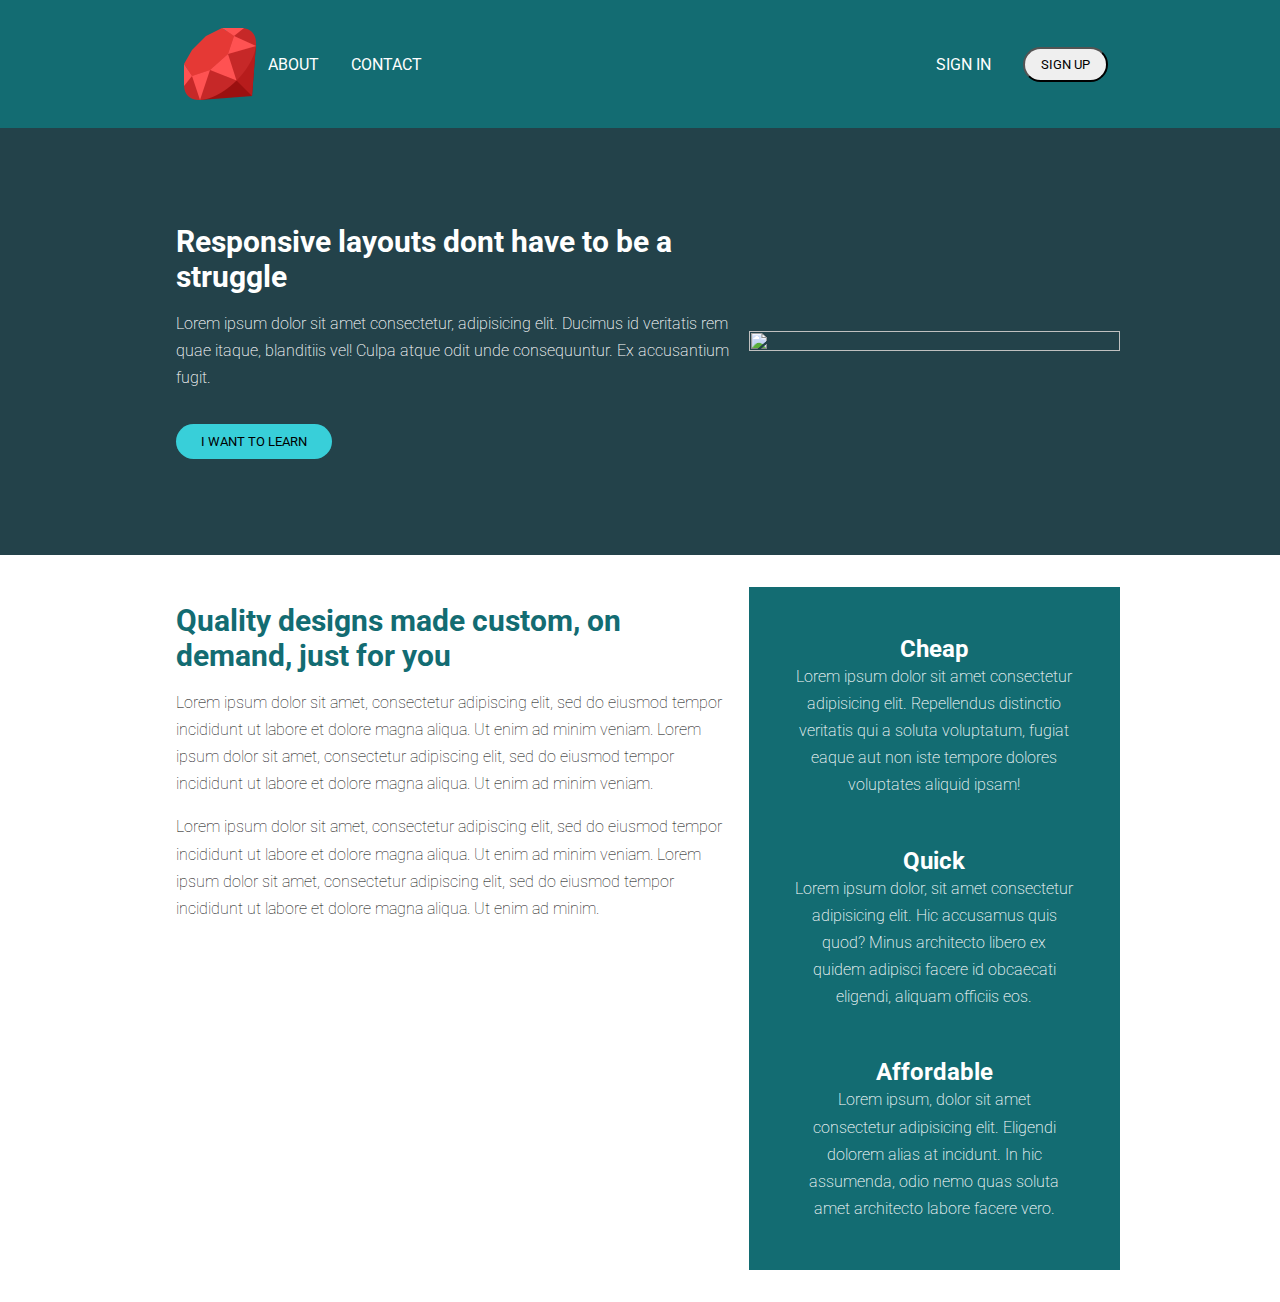
==== challenge03/index.html @ 2e322c72 "css practices today" ====
<html lang="en">

<head>
  <meta charset="UTF-8" />
  <meta http-equiv="X-UA-Compatible" content="IE=edge" />
  <meta name="viewport" content="width=device-width, initial-scale=1.0" />
  <link rel="stylesheet" href="styles.css" />
  <title>Document</title>
  <link rel="preconnect" href="https://fonts.gstatic.com" />
  <link href="https://fonts.googleapis.com/css2?family=Roboto:wght@400;900&display=swap" rel="stylesheet" />
</head>

<body>

  <header>
    <nav>

      <ul class="nav-list">
        <a href="#">
          <img src="./ruby.png" alt="">
        </a>
        <li class="nav-item">
          ABOUT
        </li>
        <li class="nav-item">
          CONTACT
        </li>
      </ul>
      <ul class="nav-list">
        <li class="nav-item">
          SIGN IN
        </li>
        <li class="nav-item">
          <button>SIGN UP</button>
        </li>
      </ul>

    </nav>
  </header>
  <div class="hero">
    <div class="container">
      <div class="text-box">
        <h1>Responsive layouts dont have to be a struggle</h1>
        <p>
          Lorem ipsum dolor sit amet consectetur, adipisicing elit. Ducimus id
          veritatis rem quae itaque, blanditiis vel! Culpa atque odit unde
          consequuntur. Ex accusantium fugit.
        </p>
        <button>I WANT TO LEARN</button>
      </div>
      <div class="box image">
        <img src="./hero-img.jpg" alt="" />
      </div>
    </div>
  </div>


    <div class="container two">
      <div class="left-text">
        <h1>Quality designs made custom, on demand,
          just for you
        </h1>
        <p>
          Lorem ipsum dolor sit amet, consectetur adipiscing elit, sed do eiusmod
          tempor incididunt ut labore et dolore magna aliqua. Ut enim ad minim
          veniam. Lorem ipsum dolor sit amet, consectetur adipiscing elit, sed do
          eiusmod tempor incididunt ut labore et dolore magna aliqua. Ut enim ad
          minim veniam.
        </p>
        <p>
          Lorem ipsum dolor sit amet, consectetur adipiscing elit, sed do eiusmod
          tempor incididunt ut labore et dolore magna aliqua. Ut enim ad minim
          veniam. Lorem ipsum dolor sit amet, consectetur adipiscing elit, sed do
          eiusmod tempor incididunt ut labore et dolore magna aliqua. Ut enim ad
          minim.
        </p>

      </div>



      <div class="right-text">
        <div class="container">
          <div class="row">
            <div class="col">
              <h2>Cheap</h2>
              <p>
                Lorem ipsum dolor sit amet consectetur adipisicing elit. Repellendus distinctio veritatis qui a soluta voluptatum, fugiat eaque aut non iste tempore dolores voluptates aliquid ipsam!
              </p>
            </div>
            <div class="col">
              <h2>Quick</h2>
              <p>
                Lorem ipsum dolor, sit amet consectetur adipisicing elit. Hic accusamus quis quod? Minus architecto libero ex quidem adipisci facere id obcaecati eligendi, aliquam officiis eos.
              </p>
            </div>
            <div class="col">
              <h2>Affordable</h2>
              <p>
                Lorem ipsum, dolor sit amet consectetur adipisicing elit. Eligendi dolorem alias at incidunt. In hic assumenda, odio nemo quas soluta amet architecto labore facere vero.
              </p>
            </div>
          </div>
        </div>
      </div>
    </div>
  </div>

</body>

</html>
---- challenge03/styles.css ----
* {
  margin: 0;
  padding: 0;
  font-family: "Roboto", sans-serif;
  -webkit-font-smoothing: antialiased;
}
.hero {
  color: white;
  background-color: #23424a;
  padding: 5rem 0rem 5rem 0rem;
}

.container,
nav {
  width: 75%;
  margin: 0 auto;
  max-width: 1100px;
  display: flex;
}

.text-box {
  width: 60%;
  margin: 1rem;
}

.image img {
  width: 100%;
  object-fit: contain;
}

.image {
  align-self: center;
  /* text-align: center; */
  width: 40%;
}

h1 {
  font-size: 30px;
  margin-bottom: 1rem;
}

p {
  font-size: 1rem;
  font-weight: 200;
  line-height: 1.7;
}

.text-box button {
  margin-top: 2rem;
  font-weight: 400;
  border-radius: 20px;
  padding: 10px 25px;
  color: black;
  background-color: #38cfd9;
  border: none;
}

button:hover {
  cursor: pointer;
  opacity: 0.9;
}

.right-text {
  background-color: #136c72;
  width: 40%;
  color: white;
  text-align: center;
}

.two {
  margin: 2rem auto;
}

.left-text {
  margin: 1rem;
  width: 60%;
}

.left-text h1 {
  color: #136c72;
}

.left-text p {
  margin-top: 1rem;
  font-weight: lighter;
}

.col {
  margin: 3rem auto;
}

nav {
  justify-content: space-between;
}
ul {
  list-style: none;
}

.nav-item + .nav-item {
  margin-left: 2rem;
}

nav button {
  padding: 0.5rem 1rem;
  border-radius: 20px;
}

header {
  padding: 1rem;
  background: #136c72;
  color: white;
}

.nav-list {
  display: flex;
  align-items: center;
}
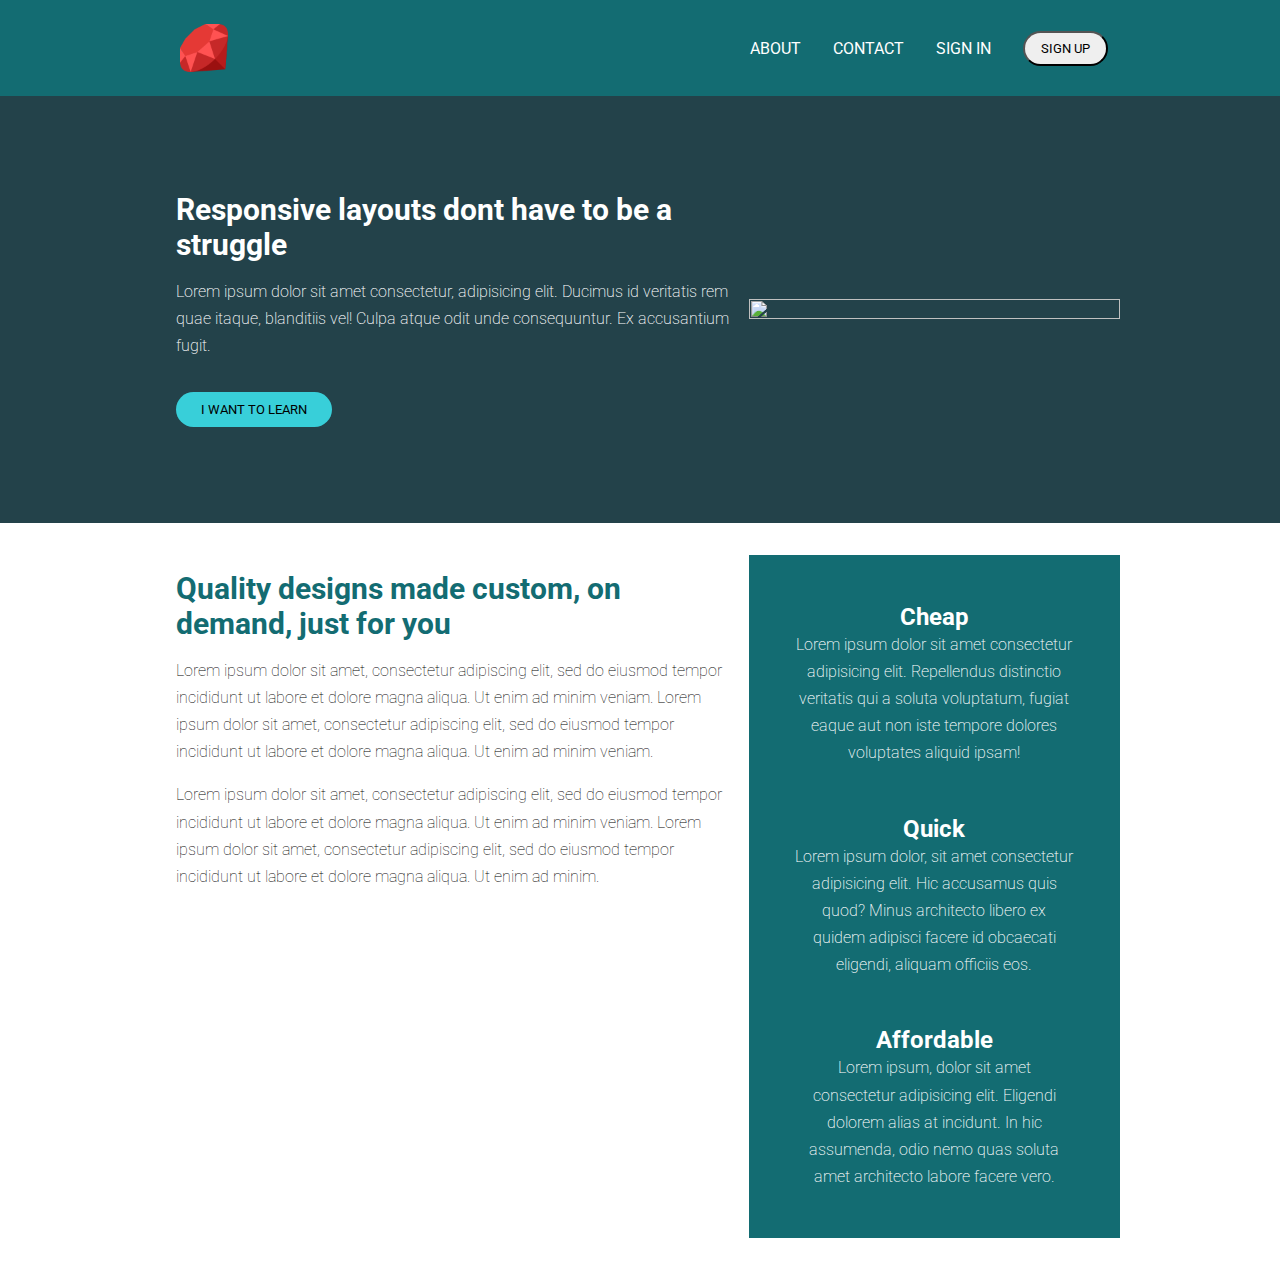
==== commit a0c8c6bb: "css practice today" ====
--- a/challenge03/index.html
+++ b/challenge03/index.html
@@ -1,111 +1,106 @@
 <html lang="en">
+  <head>
+    <meta charset="UTF-8" />
+    <meta http-equiv="X-UA-Compatible" content="IE=edge" />
+    <meta name="viewport" content="width=device-width, initial-scale=1.0" />
+    <link rel="stylesheet" href="styles.css" />
+    <title>Document</title>
+    <link rel="preconnect" href="https://fonts.gstatic.com" />
+    <link href="https://fonts.googleapis.com/css2?family=Roboto:wght@400;900&display=swap" rel="stylesheet" />
+  </head>
 
-<head>
-  <meta charset="UTF-8" />
-  <meta http-equiv="X-UA-Compatible" content="IE=edge" />
-  <meta name="viewport" content="width=device-width, initial-scale=1.0" />
-  <link rel="stylesheet" href="styles.css" />
-  <title>Document</title>
-  <link rel="preconnect" href="https://fonts.gstatic.com" />
-  <link href="https://fonts.googleapis.com/css2?family=Roboto:wght@400;900&display=swap" rel="stylesheet" />
-</head>
+  <body>
+    <header>
+      <nav>
+        <ul class="nav-list">
+          <a href="#">
+            <img class="logo" src="./ruby.png" alt="">
+          </a>
+        </ul>
+        <ul class="nav-list">
+          <li class="nav-item">
+            ABOUT
+          </li>
+          <li class="nav-item">
+            CONTACT
+          </li>
+          <li class="nav-item">
+            SIGN IN
+          </li>
+          <li class="nav-item">
+            <button>SIGN UP</button>
+          </li>
+        </ul>
 
-<body>
-
-  <header>
-    <nav>
-
-      <ul class="nav-list">
-        <a href="#">
-          <img src="./ruby.png" alt="">
-        </a>
-        <li class="nav-item">
-          ABOUT
-        </li>
-        <li class="nav-item">
-          CONTACT
-        </li>
-      </ul>
-      <ul class="nav-list">
-        <li class="nav-item">
-          SIGN IN
-        </li>
-        <li class="nav-item">
-          <button>SIGN UP</button>
-        </li>
-      </ul>
-
-    </nav>
-  </header>
-  <div class="hero">
-    <div class="container">
-      <div class="text-box">
-        <h1>Responsive layouts dont have to be a struggle</h1>
-        <p>
-          Lorem ipsum dolor sit amet consectetur, adipisicing elit. Ducimus id
-          veritatis rem quae itaque, blanditiis vel! Culpa atque odit unde
-          consequuntur. Ex accusantium fugit.
-        </p>
-        <button>I WANT TO LEARN</button>
-      </div>
-      <div class="box image">
-        <img src="./hero-img.jpg" alt="" />
+      </nav>
+    </header>
+    <div class="hero">
+      <div class="container">
+        <div class="text-box">
+          <h1>Responsive layouts dont have to be a struggle</h1>
+          <p>
+            Lorem ipsum dolor sit amet consectetur, adipisicing elit. Ducimus id
+            veritatis rem quae itaque, blanditiis vel! Culpa atque odit unde
+            consequuntur. Ex accusantium fugit.
+          </p>
+          <button>I WANT TO LEARN</button>
+        </div>
+        <div class="box image">
+          <img src="./hero-img.jpg" alt="" />
+        </div>
       </div>
     </div>
-  </div>
 
 
-    <div class="container two">
-      <div class="left-text">
-        <h1>Quality designs made custom, on demand,
-          just for you
-        </h1>
-        <p>
-          Lorem ipsum dolor sit amet, consectetur adipiscing elit, sed do eiusmod
-          tempor incididunt ut labore et dolore magna aliqua. Ut enim ad minim
-          veniam. Lorem ipsum dolor sit amet, consectetur adipiscing elit, sed do
-          eiusmod tempor incididunt ut labore et dolore magna aliqua. Ut enim ad
-          minim veniam.
-        </p>
-        <p>
-          Lorem ipsum dolor sit amet, consectetur adipiscing elit, sed do eiusmod
-          tempor incididunt ut labore et dolore magna aliqua. Ut enim ad minim
-          veniam. Lorem ipsum dolor sit amet, consectetur adipiscing elit, sed do
-          eiusmod tempor incididunt ut labore et dolore magna aliqua. Ut enim ad
-          minim.
-        </p>
+      <div class="container two">
+        <div class="left-text">
+          <h1>Quality designs made custom, on demand,
+            just for you
+          </h1>
+          <p>
+            Lorem ipsum dolor sit amet, consectetur adipiscing elit, sed do eiusmod
+            tempor incididunt ut labore et dolore magna aliqua. Ut enim ad minim
+            veniam. Lorem ipsum dolor sit amet, consectetur adipiscing elit, sed do
+            eiusmod tempor incididunt ut labore et dolore magna aliqua. Ut enim ad
+            minim veniam.
+          </p>
+          <p>
+            Lorem ipsum dolor sit amet, consectetur adipiscing elit, sed do eiusmod
+            tempor incididunt ut labore et dolore magna aliqua. Ut enim ad minim
+            veniam. Lorem ipsum dolor sit amet, consectetur adipiscing elit, sed do
+            eiusmod tempor incididunt ut labore et dolore magna aliqua. Ut enim ad
+            minim.
+          </p>
 
-      </div>
+        </div>
 
 
 
-      <div class="right-text">
-        <div class="container">
-          <div class="row">
-            <div class="col">
-              <h2>Cheap</h2>
-              <p>
-                Lorem ipsum dolor sit amet consectetur adipisicing elit. Repellendus distinctio veritatis qui a soluta voluptatum, fugiat eaque aut non iste tempore dolores voluptates aliquid ipsam!
-              </p>
-            </div>
-            <div class="col">
-              <h2>Quick</h2>
-              <p>
-                Lorem ipsum dolor, sit amet consectetur adipisicing elit. Hic accusamus quis quod? Minus architecto libero ex quidem adipisci facere id obcaecati eligendi, aliquam officiis eos.
-              </p>
-            </div>
-            <div class="col">
-              <h2>Affordable</h2>
-              <p>
-                Lorem ipsum, dolor sit amet consectetur adipisicing elit. Eligendi dolorem alias at incidunt. In hic assumenda, odio nemo quas soluta amet architecto labore facere vero.
-              </p>
+        <div class="right-text">
+          <div class="container">
+            <div class="row">
+              <div class="col">
+                <h2>Cheap</h2>
+                <p>
+                  Lorem ipsum dolor sit amet consectetur adipisicing elit. Repellendus distinctio veritatis qui a soluta voluptatum, fugiat eaque aut non iste tempore dolores voluptates aliquid ipsam!
+                </p>
+              </div>
+              <div class="col">
+                <h2>Quick</h2>
+                <p>
+                  Lorem ipsum dolor, sit amet consectetur adipisicing elit. Hic accusamus quis quod? Minus architecto libero ex quidem adipisci facere id obcaecati eligendi, aliquam officiis eos.
+                </p>
+              </div>
+              <div class="col">
+                <h2>Affordable</h2>
+                <p>
+                  Lorem ipsum, dolor sit amet consectetur adipisicing elit. Eligendi dolorem alias at incidunt. In hic assumenda, odio nemo quas soluta amet architecto labore facere vero.
+                </p>
+              </div>
             </div>
           </div>
         </div>
       </div>
     </div>
-  </div>
-
-</body>
-
+  </body>
 </html>--- a/challenge03/styles.css
+++ b/challenge03/styles.css
@@ -115,3 +115,8 @@
   display: flex;
   align-items: center;
 }
+
+.logo {
+  margin-right: 2rem;
+  width: 4rem;
+}
